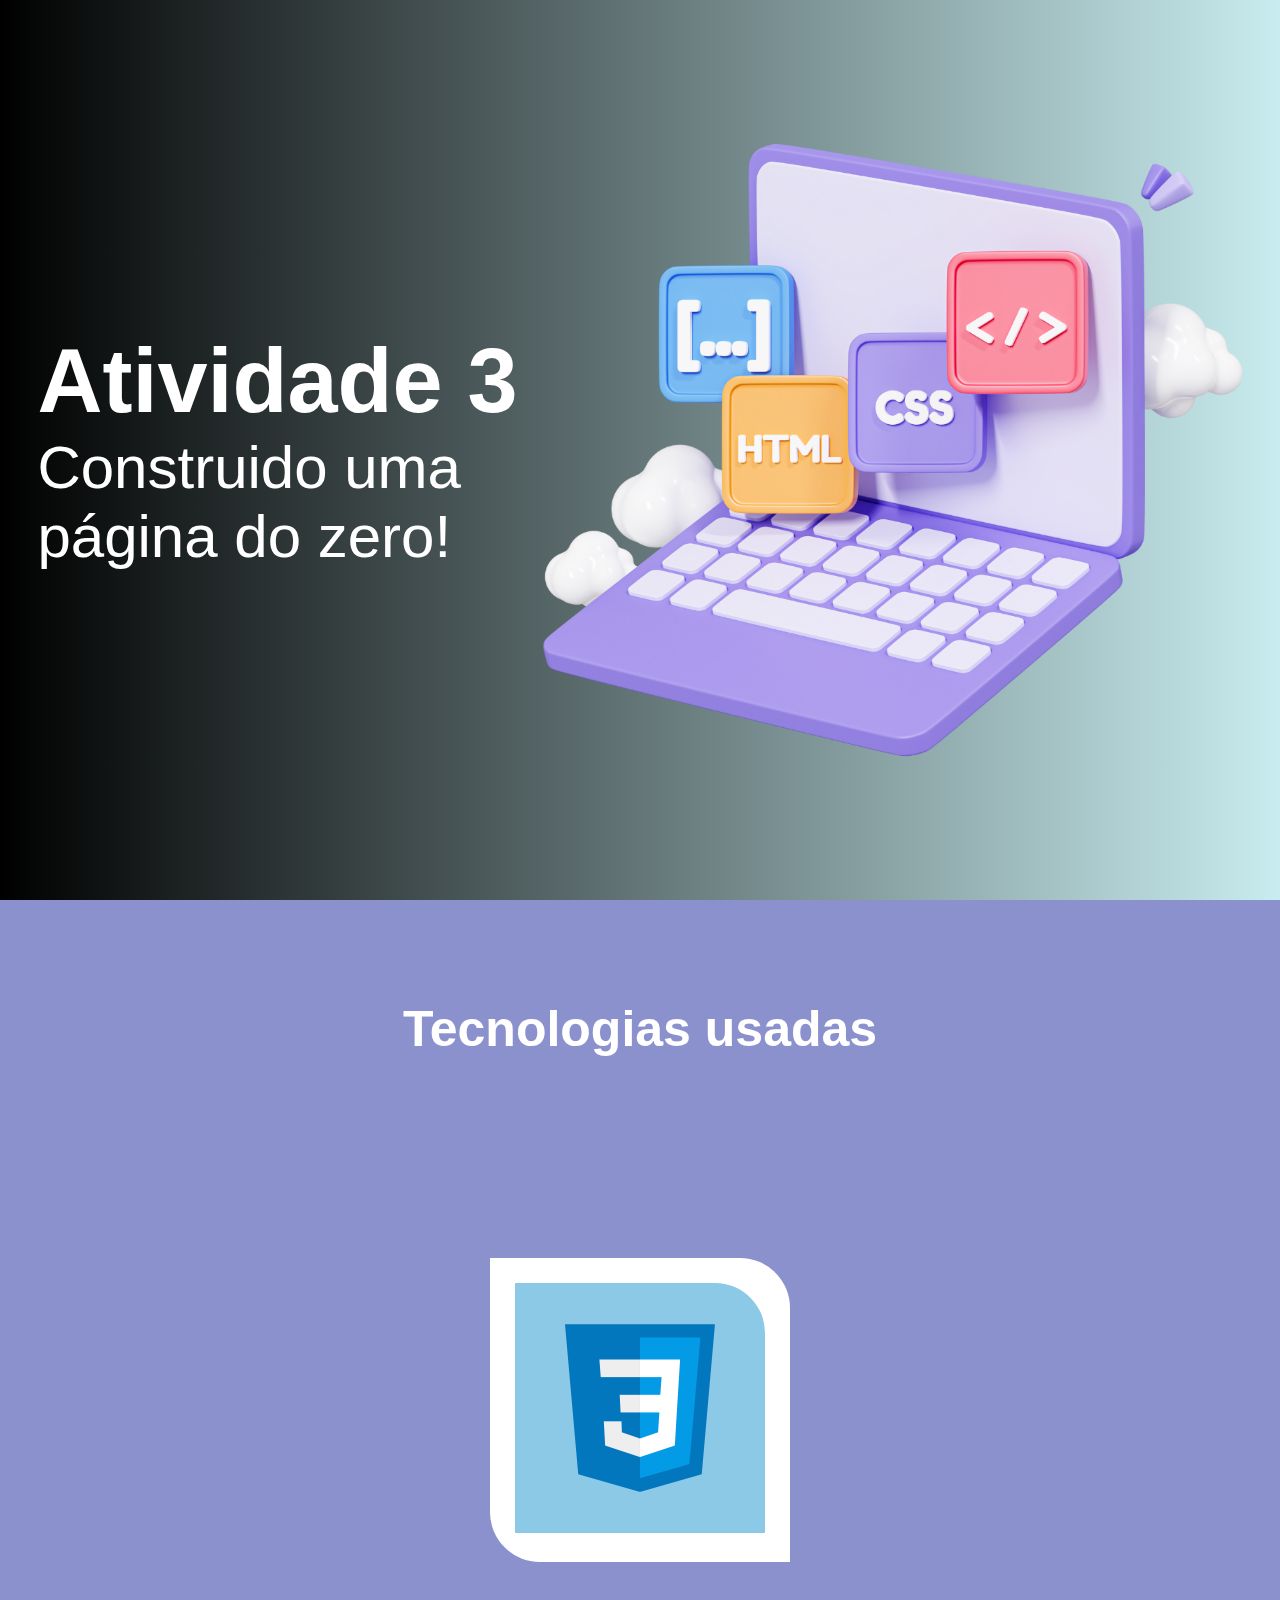
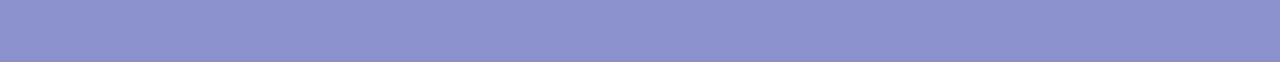
==== Atividade 3/index.html @ cf60792b "subindo meus projetos" ====
<!DOCTYPE html>
<html lang="en">

<head>
    <meta charset="UTF-8">
    <meta name="viewport" content="width=device-width, initial-scale=1.0">
    <link rel="stylesheet" href="style.css">
    <title>Document</title>
</head>

<body>
    <header>
        <img class="logo" src="/Atividade 3/logo.png" alt="">
        <div class="text">
            <h1>Atividade 3
            </h1>
            <h2>
                Construido uma <br> página do zero!
            </h2>
        </div>
        <img class="computer" src="./Atividade 3/computador.png">
    </header>
    <main>
        <h2 class="h2"> Tecnologias usadas </h2>
        <div class="cards">
        </div>
        <section class="card">
            <img src="./Atividade 3/CSS.png">
        </section>
    </main>
</body>

</html>
---- Atividade 3/style.css ----
*{
    margin: 0;
    font-family: Arial, Helvetica, sans-serif;

}
header{
    height:100vh;
    background:linear-gradient(90deg, rgb(0, 0, 0),rgb(200, 236, 239) ) ; 
    display: flex;
    color: white;
    gap: 25px;
    align-items: center;
    justify-content: center;
}
.logo{
    position: absolute;
    top: 0px;
    left: 40px;
    height: 140px;
    margin: 0%;
}
.text h1{
    font-size: 90px;
    font-weight: 900;
}
.text h2{
    font-size: 60px;
    font-weight: 400;
}

.text {
    margin: 0%;
    font-family: Arial, Helvetica, sans-serif;
}
.computer{
    width: 700px;
    height: 700px;
}
main{
    display: grid;
    justify-items: center;
    gap: 100px;
    padding: 100px;
    color: white;
    background-color: rgb(139, 145, 205);
}
.h2{
    font-size: 50px;
}
.cards{
    display: flex;
    gap: 80px;
}
.card img{
    height: 250px;
    width: 250px;
    border-radius: 0 50px 0 0;
}
.card{
    background-color: white;
    border-radius: 0 50px 0 50px;
    width: 250px;
    padding: 25px;
    color: rgb(33, 36, 59);
    text-align: center;
}
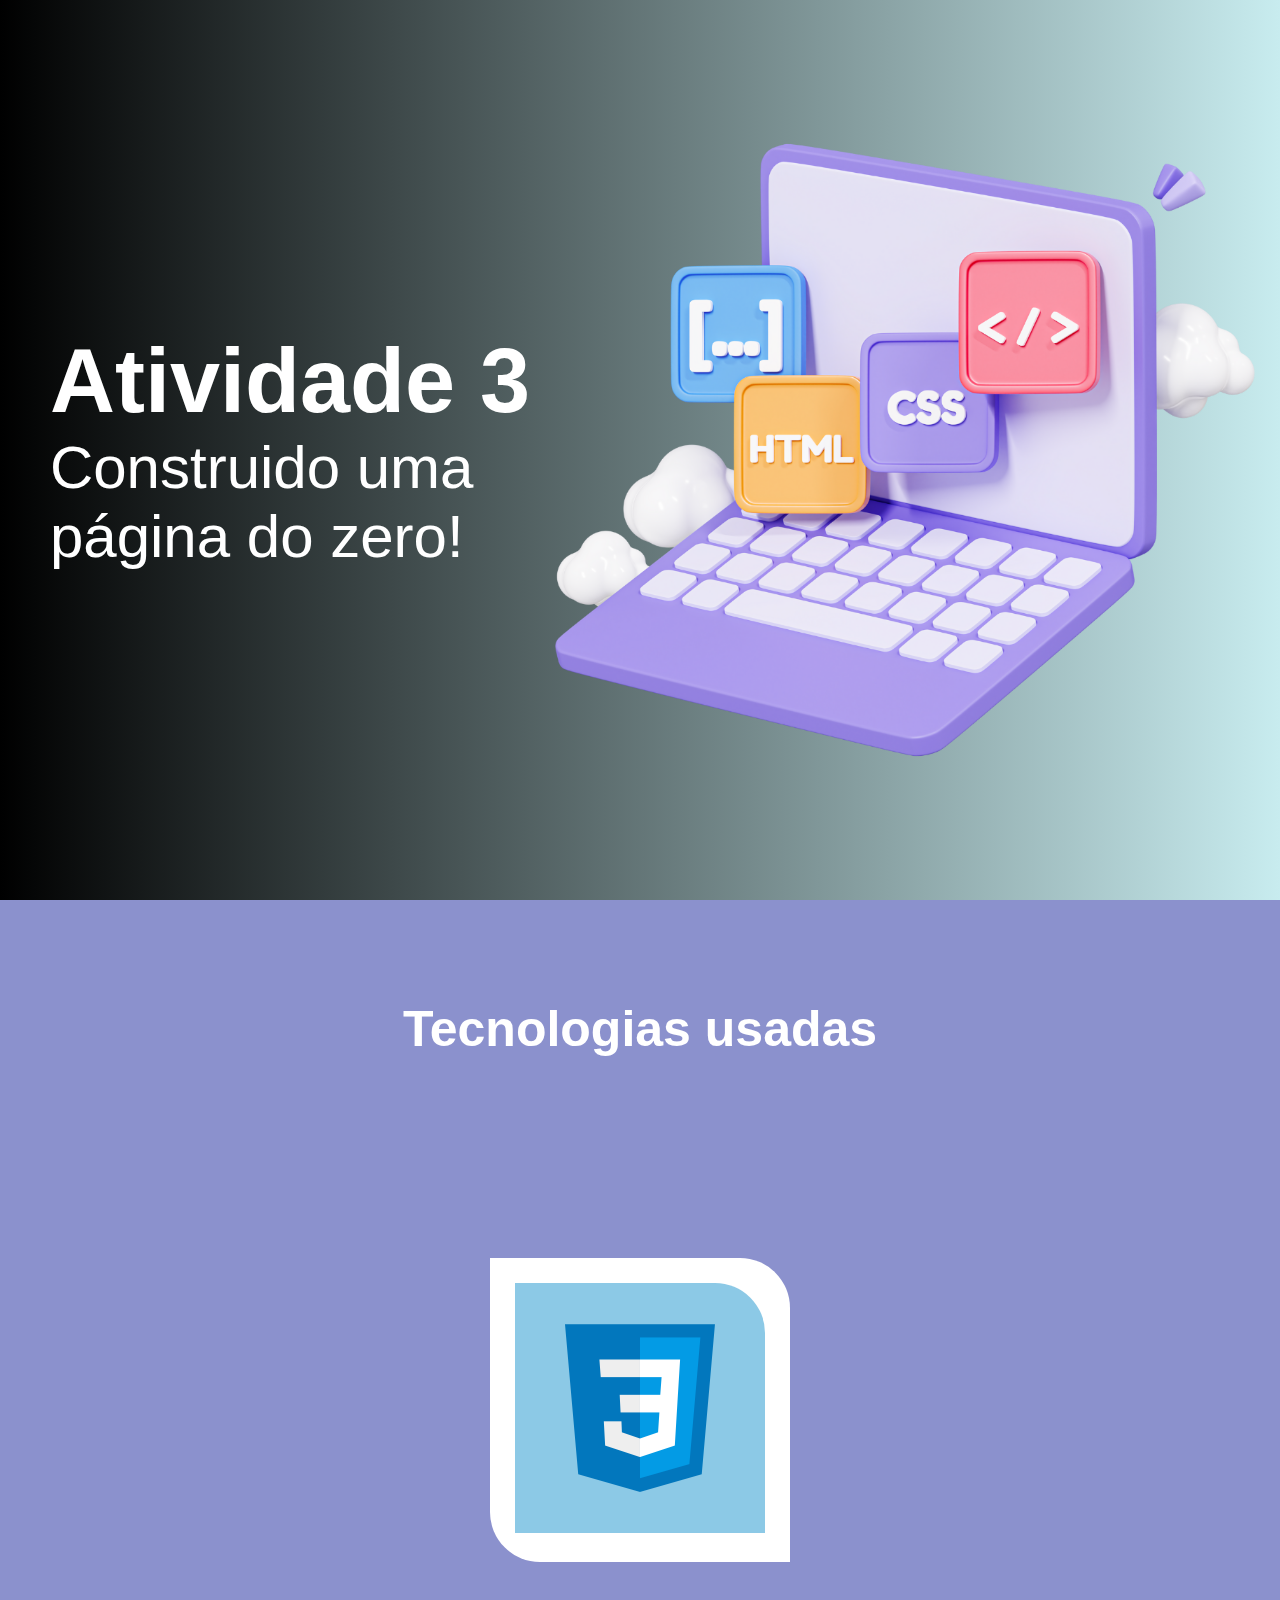
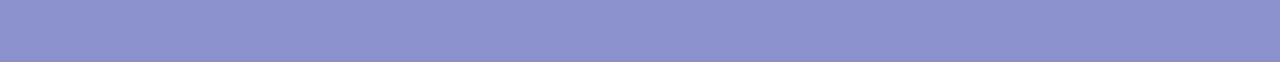
==== commit 51cabcfb: "um comentário" ====
--- a/Atividade 3/index.html
+++ b/Atividade 3/index.html
@@ -10,6 +10,7 @@
 
 <body>
     <header>
+        <a href=""></a>
         <img class="logo" src="/Atividade 3/logo.png" alt="">
         <div class="text">
             <h1>Atividade 3
